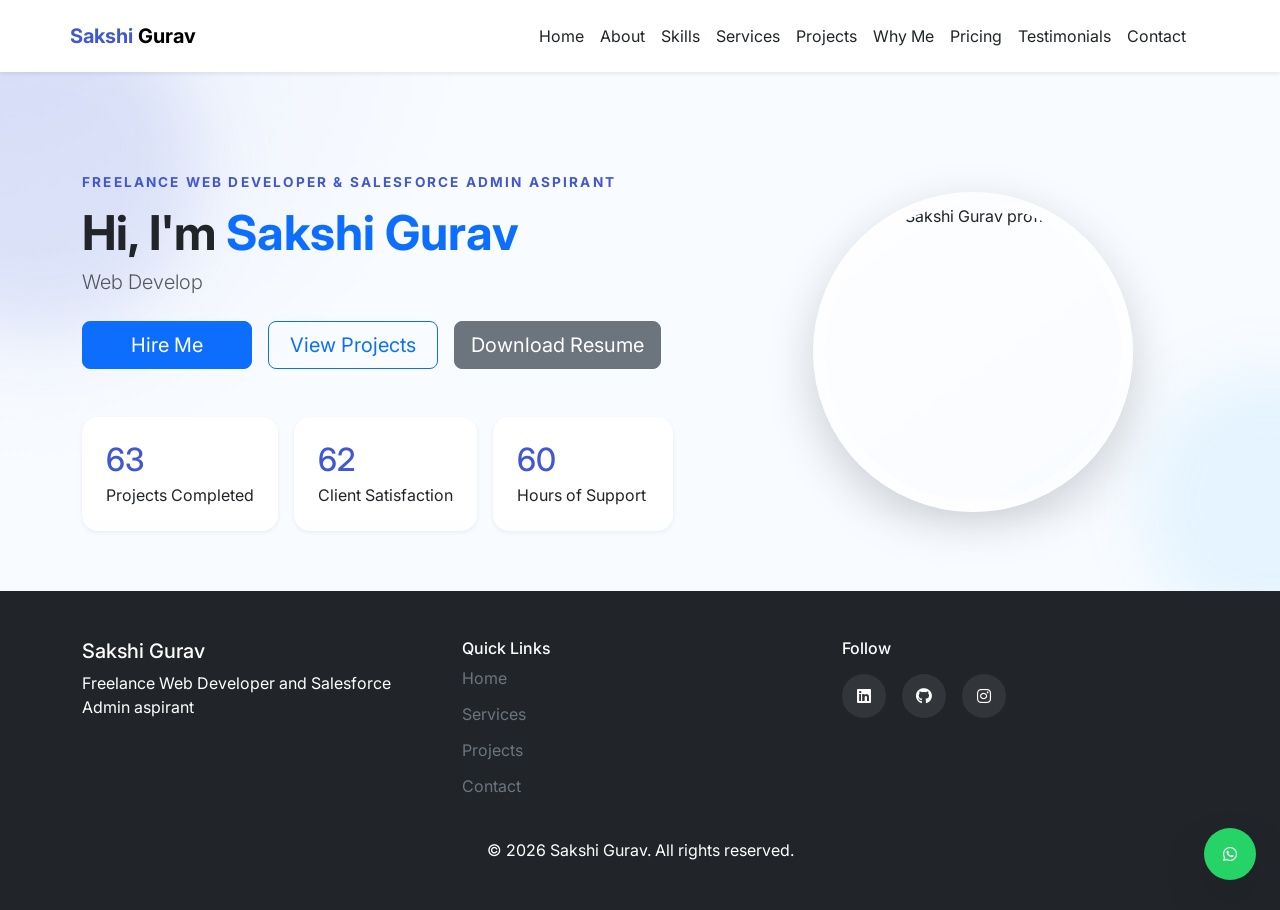
==== index.html @ 646c67a8 "Initial commit" ====
<!DOCTYPE html>
<html lang="en">
<head>
  <meta charset="UTF-8">
  <meta name="viewport" content="width=device-width, initial-scale=1.0">
  <meta name="description" content="Sakshi Gurav is a freelance web developer and Salesforce Admin aspirant based in Pune, India.">
  <meta name="keywords" content="Freelance Web Developer, Salesforce Admin, Portfolio, Web Design, Pune, India, Frontend Developer">
  <meta name="author" content="Sakshi Gurav">
  <title>Sakshi Gurav | Home</title>
  <link rel="preconnect" href="https://fonts.googleapis.com">
  <link rel="preconnect" href="https://fonts.gstatic.com" crossorigin>
  <link href="https://fonts.googleapis.com/css2?family=Inter:wght@400;500;600;700;800&display=swap" rel="stylesheet">
  <link href="https://cdnjs.cloudflare.com/ajax/libs/font-awesome/6.5.1/css/all.min.css" rel="stylesheet">
  <link href="https://cdn.jsdelivr.net/npm/bootstrap@5.3.2/dist/css/bootstrap.min.css" rel="stylesheet">
  <link rel="stylesheet" href="css/style.css">
</head>
<body>
  <div id="preloader" class="preloader">
    <div class="spinner-border text-primary" role="status">
      <span class="visually-hidden">Loading...</span>
    </div>
  </div>

  <header class="header sticky-top bg-white shadow-sm" id="top">
    <nav class="navbar navbar-expand-lg navbar-light container py-3">
      <a class="navbar-brand fw-bold" href="index.html">
        <span class="brand-highlight">Sakshi</span> Gurav
      </a>
      <button class="navbar-toggler" type="button" data-bs-toggle="collapse" data-bs-target="#navbarNav">
        <span class="navbar-toggler-icon"></span>
      </button>
      <div class="collapse navbar-collapse" id="navbarNav">
        <ul class="navbar-nav ms-auto align-items-center">
          <li class="nav-item"><a class="nav-link active" href="index.html">Home</a></li>
          <li class="nav-item"><a class="nav-link" href="about.html">About</a></li>
          <li class="nav-item"><a class="nav-link" href="skills.html">Skills</a></li>
          <li class="nav-item"><a class="nav-link" href="services.html">Services</a></li>
          <li class="nav-item"><a class="nav-link" href="projects.html">Projects</a></li>
          <li class="nav-item"><a class="nav-link" href="why.html">Why Me</a></li>
          <li class="nav-item"><a class="nav-link" href="pricing.html">Pricing</a></li>
          <li class="nav-item"><a class="nav-link" href="testimonials.html">Testimonials</a></li>
          <li class="nav-item"><a class="nav-link" href="contact.html">Contact</a></li>
          <li class="nav-item ms-3">
            
  
  
          </li>
        </ul>
      </div>
    </nav>
  </header>

  <main>
    <section class="hero-section" id="home">
      <div class="container position-relative">
        <div class="row align-items-center">
          <div class="col-lg-7 text-center text-lg-start">
            <p class="eyebrow">Freelance Web Developer & Salesforce Admin Aspirant</p>
            <h1 class="display-5 fw-bold">Hi, I'm <span class="text-primary">Sakshi Gurav</span></h1>
            <p class="lead text-muted mb-4">I build premium websites, optimize user experiences, and support smart Salesforce administration for ambitious brands in Pune and beyond.</p>
            <div class="hero-actions d-flex flex-column flex-sm-row gap-3">
              <a href="contact.html" class="btn btn-primary btn-lg">Hire Me</a>
              <a href="projects.html" class="btn btn-outline-primary btn-lg">View Projects</a>
              <a href="assets/sakshi%20(1).pdf" class="btn btn-secondary btn-lg" download="Sakshi-Gurav-Resume.pdf">Download Resume</a>
            </div>
            <div class="hero-stats d-flex flex-wrap gap-3 mt-5">
              <div class="stat-card p-4 rounded-4 shadow-sm">
                <h2 class="mb-1" data-target="120">0</h2>
                <p class="mb-0">Projects Completed</p>
              </div>
              <div class="stat-card p-4 rounded-4 shadow-sm">
                <h2 class="mb-1" data-target="98">0</h2>
                <p class="mb-0">Client Satisfaction</p>
              </div>
              <div class="stat-card p-4 rounded-4 shadow-sm">
                <h2 class="mb-1" data-target="60">0</h2>
                <p class="mb-0">Hours of Support</p>
              </div>
            </div>
          </div>
          <div class="col-lg-5 mt-5 mt-lg-0 text-center">
            <div class="hero-image rounded-circle shadow-lg overflow-hidden mx-auto">
              <img src="https://images.unsplash.com/photo-1544005313-94ddf0286df2?auto=format&fit=crop&w=700&q=80" alt="Sakshi Gurav profile" class="img-fluid">
            </div>
          </div>
        </div>
      </div>
      <div class="hero-wave"></div>
    </section>
  </main>

  <a href="#top" id="scrollTop" class="scroll-top"><i class="fa-solid fa-chevron-up"></i></a>
  <a href="https://wa.me/919579465338?text=Hello%20Sakshi%2C%20I%20would%20like%20to%20discuss%20a%20project." target="_blank" class="whatsapp-float" aria-label="Chat on WhatsApp">
    <i class="fa-brands fa-whatsapp"></i>
  </a>

      <footer class="footer bg-dark text-white py-5">
    <div class="container">
      <div class="row gy-4">
        <div class="col-md-4">
          <h5>Sakshi Gurav</h5>
          <p class="text-White">Freelance Web Developer and Salesforce Admin aspirant </p>
        </div>
        <div class="col-md-4">
          <h6>Quick Links</h6>
          <ul class="list-unstyled footer-links">
            <li><a href="index.html">Home</a></li>
            <li><a href="services.html">Services</a></li>
            <li><a href="projects.html">Projects</a></li>
            <li><a href="contact.html">Contact</a></li>
          </ul>
        </div>
        <div class="col-md-4">
          <h6>Follow</h6>
          <div class="social-links mt-3">
            <a href="https://www.linkedin.com/in/sakshi-gurav" target="_blank"><i class="fa-brands fa-linkedin"></i></a>
            <a href="https://github.com" target="_blank"><i class="fa-brands fa-github"></i></a>
            <a href="https://www.instagram.com" target="_blank"><i class="fa-brands fa-instagram"></i></a>
          </div>
        </div>
      </div>
      <div class="text-center text-white mt-4">&copy; 2026 Sakshi Gurav. All rights reserved.</div>
    </div>
  </footer>

  
  <script src="https://cdn.jsdelivr.net/npm/bootstrap@5.3.2/dist/js/bootstrap.bundle.min.js"></script>
  <script src="js/script.js"></script>
</body>
</html>
---- css/style.css ----
:root {
  --bg: #f8fbff;
  --surface: #ffffff;
  --surface-alt: #f4f8ff;
  --text: #212529;
  --muted: #6c757d;
  --primary: #4158d0;
  --primary-soft: #6c8cff;
  --shadow: rgba(20, 30, 80, 0.1);
  --border: rgba(19, 52, 86, 0.12);
}


* {
  box-sizing: border-box;
}

html {
  scroll-behavior: smooth;
}

body {
  margin: 0;
  font-family: 'Inter', sans-serif;
  background: radial-gradient(circle at top left, rgba(65, 88, 208, 0.08), transparent 30%), var(--bg);
  color: var(--text);
  transition: background 0.3s ease, color 0.3s ease;
}

img {
  max-width: 100%;
  display: block;
}

a {
  color: inherit;
  text-decoration: none;
}

button, input, textarea {
  font-family: inherit;
}

header.header {
  background: var(--surface);
  transition: background 0.3s ease, border-color 0.3s ease;
}

.navbar-brand {
  font-size: 1.25rem;
}

.brand-highlight {
  color: var(--primary);
}

.nav-link {
  color: var(--text) !important;
}

.section {
  padding: 90px 0;
}

.section-header .subtitle {
  display: inline-block;
  color: var(--primary);
  font-weight: 700;
  margin-bottom: 0.8rem;
}

.section-title {
  font-size: clamp(2rem, 3vw, 2.6rem);
  font-weight: 700;
}

.hero-section {
  position: relative;
  overflow: hidden;
  padding: 100px 0 60px;
}

.hero-section::before {
  content: '';
  position: absolute;
  left: -120px;
  top: -60px;
  width: 320px;
  height: 320px;
  background: rgba(65, 88, 208, 0.12);
  border-radius: 50%;
  filter: blur(35px);
}

.hero-section::after {
  content: '';
  position: absolute;
  right: -120px;
  bottom: -40px;
  width: 260px;
  height: 260px;
  background: rgba(100, 194, 255, 0.12);
  border-radius: 50%;
  filter: blur(30px);
}

.eyebrow {
  text-transform: uppercase;
  letter-spacing: 0.16em;
  font-size: 0.85rem;
  color: var(--primary);
  font-weight: 700;
}

.hero-section h1 {
  line-height: 1.05;
}

.hero-actions .btn {
  min-width: 170px;
}

.hero-stats {
  gap: 18px;
}

.stat-card {
  background: var(--surface);
  min-width: 180px;
}

.stat-card h2 {
  font-size: 2rem;
  color: var(--primary);
}

.hero-image {
  width: 320px;
  height: 320px;
  margin: 0 auto;
  border: 12px solid rgba(255,255,255,0.45);
  background: linear-gradient(145deg, rgba(255,255,255,0.7), rgba(255,255,255,0.15));
}

.hero-image img {
  width: 100%;
  height: 100%;
  object-fit: cover;
}

.hero-wave {
  position: absolute;
  left: 0;
  right: 0;
  bottom: 0;
  height: 80px;
  background: linear-gradient(180deg, transparent 0%, var(--bg) 100%);
}

.card, .section, .footer {
  border: none;
}

.info-box,
.skill-card,
.service-card,
.project-card,
.feature-card,
.pricing-card,
.testimonial-card,
.contact-info,
.contact-form {
  background: var(--surface);
}

.skill-card,
.service-card,
.feature-card,
.pricing-card,
.testimonial-card,
.contact-info,
.contact-form {
  transition: transform 0.3s ease, box-shadow 0.3s ease;
}

.skill-card:hover,
.service-card:hover,
.feature-card:hover,
.pricing-card:hover,
.testimonial-card:hover,
.contact-info:hover,
.contact-form:hover {
  transform: translateY(-5px);
}

.service-icon {
  width: 64px;
  height: 64px;
  display: inline-flex;
  align-items: center;
  justify-content: center;
  border-radius: 18px;
  background: rgba(65, 88, 208, 0.1);
  color: var(--primary);
  font-size: 1.5rem;
}

.service-price {
  font-weight: 700;
  margin: 16px 0 8px;
}

.service-list,
.pricing-list {
  list-style: none;
  padding-left: 0;
  margin-bottom: 0;
}

.service-list li,
.pricing-list li {
  margin-bottom: 0.8rem;
}

.service-list li::before,
.pricing-list li::before {
  content: '\f00c';
  font-family: 'Font Awesome 6 Free';
  font-weight: 900;
  margin-right: 0.75rem;
  color: var(--primary);
}

.project-card img {
  width: 100%;
  object-fit: cover;
  height: 240px;
}

.project-card h5 {
  margin-bottom: 0.75rem;
}

.tech-list {
  color: var(--muted);
  font-size: 0.95rem;
}

.feature-icon {
  font-size: 2rem;
  color: var(--primary);
}

.pricing-card {
  border: 1px solid var(--border);
}

.featured-plan {
  border-color: var(--primary);
}

.testimonial-card {
  min-height: 260px;
}

.contact-info a {
  color: inherit;
}

.scroll-top,
.whatsapp-float {
  position: fixed;
  right: 24px;
  width: 52px;
  height: 52px;
  border-radius: 50%;
  display: inline-flex;
  align-items: center;
  justify-content: center;
  box-shadow: 0 20px 50px rgba(0, 0, 0, 0.12);
  transition: all 0.3s ease;
  z-index: 999;
}

.scroll-top {
  bottom: 90px;
  background: var(--surface);
  color: var(--text);
  border: 1px solid var(--border);
  opacity: 0;
  visibility: hidden;
}

.scroll-top.show {
  opacity: 1;
  visibility: visible;
}

.whatsapp-float {
  bottom: 20px;
  background: #25d366;
  color: #fff;
}

.footer {
  background: #101828;
}

.footer a {
  color: var(--muted);
}

.footer-links li + li {
  margin-top: 0.75rem;
}
footer{
    background:#0F172A;
    color:white;
}

.social-links a {
  width: 44px;
  height: 44px;
  display: inline-flex;
  align-items: center;
  justify-content: center;
  background: rgba(255,255,255,0.08);
  border-radius: 50%;
  margin-right: 0.75rem;
  color: #fff;
}

.contact-form .form-control,
.contact-form .form-control:focus {
  border-radius: 14px;
  background: #f8fbff;
  border: 1px solid var(--border);
}

.dark-theme .contact-form .form-control,
.dark-theme .contact-form .form-control:focus {
  background: #15203b;
  border-color: rgba(255,255,255,0.12);
}

.preloader {
  position: fixed;
  inset: 0;
  display: flex;
  align-items: center;
  justify-content: center;
  background: rgba(248, 251, 255, 0.95);
  z-index: 2000;
}

@media (max-width: 991px) {
  .hero-section {
    padding-top: 80px;
  }
  .hero-image {
    width: 280px;
    height: 280px;
  }
}

@media (max-width: 767px) {
  .hero-actions {
    align-items: stretch;
  }
  .hero-image {
    width: 240px;
    height: 240px;
  }
}

@media (max-width: 575px) {
  .section {
    padding: 60px 0;
  }
  .hero-section {
    padding-top: 60px;
  }
}
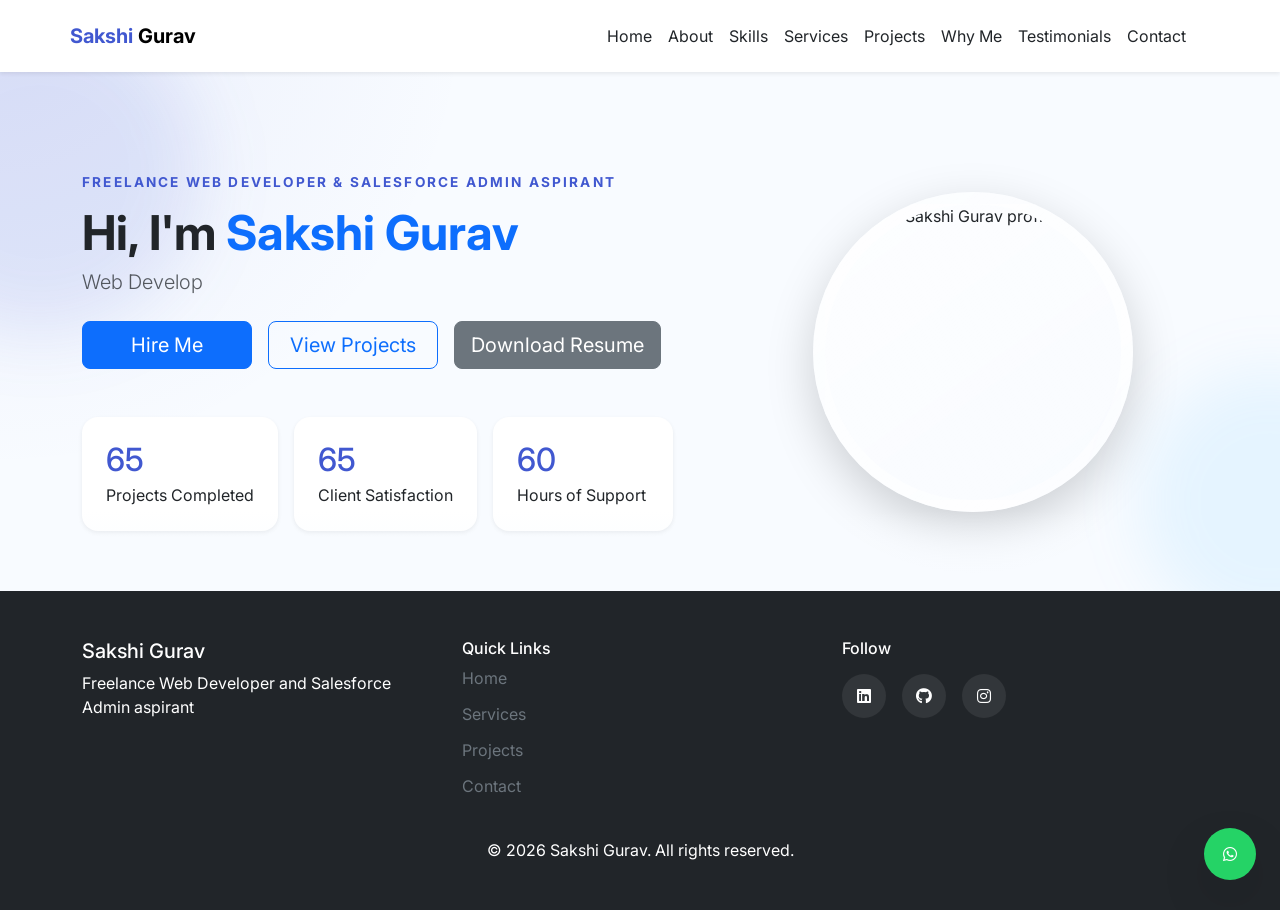
==== commit 93591365: "+" ====
--- a/index.html
+++ b/index.html
@@ -37,7 +37,6 @@
           <li class="nav-item"><a class="nav-link" href="services.html">Services</a></li>
           <li class="nav-item"><a class="nav-link" href="projects.html">Projects</a></li>
           <li class="nav-item"><a class="nav-link" href="why.html">Why Me</a></li>
-          <li class="nav-item"><a class="nav-link" href="pricing.html">Pricing</a></li>
           <li class="nav-item"><a class="nav-link" href="testimonials.html">Testimonials</a></li>
           <li class="nav-item"><a class="nav-link" href="contact.html">Contact</a></li>
           <li class="nav-item ms-3">
